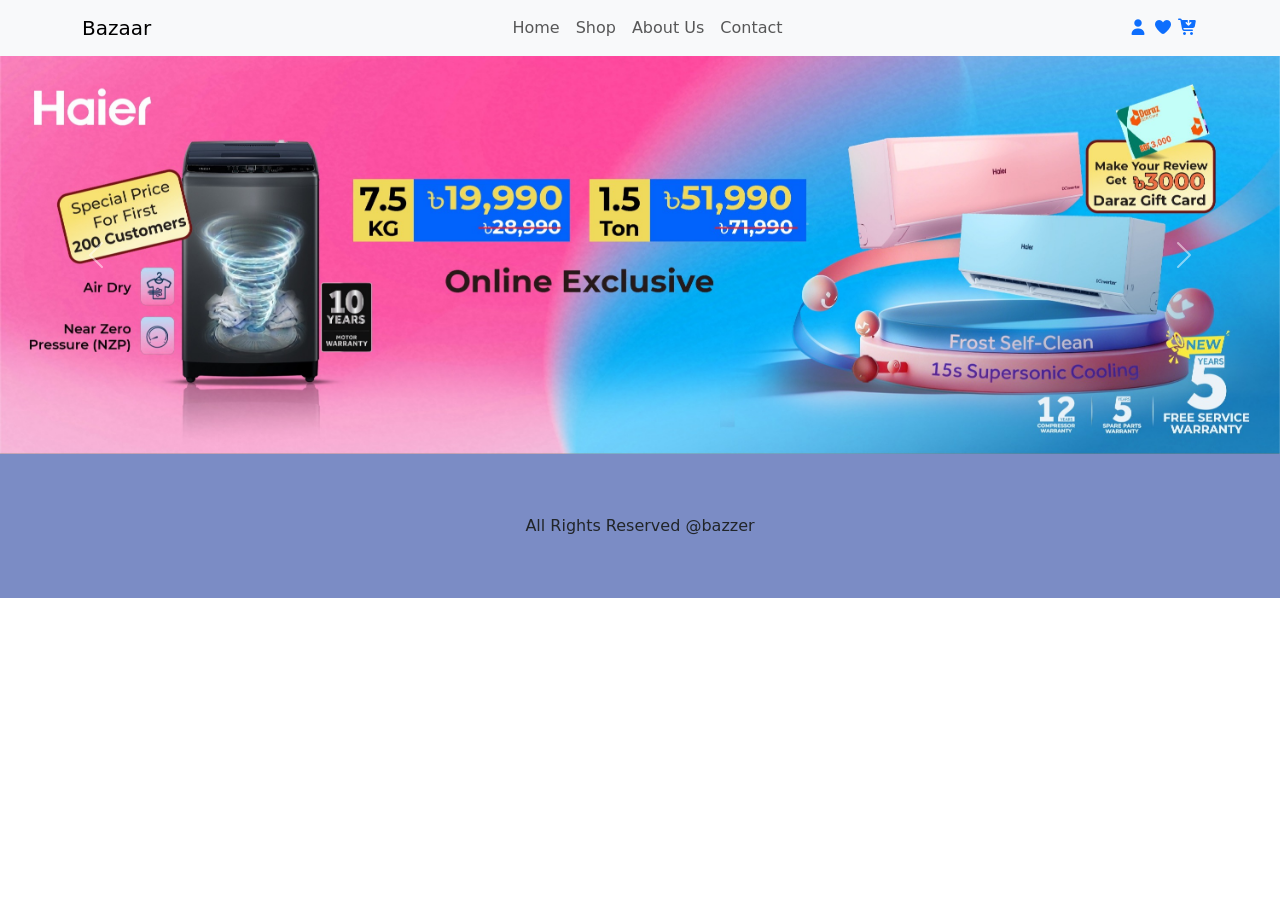
==== index.html @ ea8f2af4 "first commit" ====
<!doctype html>
<html lang="en">
  <head>
    <meta charset="UTF-8" />
    <meta name="viewport" content="width=device-width, initial-scale=1.0" />
    <title>bazaar</title>
    <!-- All CSS File Start Here -->
    <!-- Google Fonts -->

    <!-- Google Fonts -->

    <link rel="stylesheet" href="css/all.min.css" />
    <link rel="stylesheet" href="css/bootstrap.min.css" />
    <link rel="stylesheet" href="css/style.css" />

    <!-- All CSS File End Here -->
  </head>
  <body>
    <!-- All Header Part Start Here -->
    <nav class="navbar navbar-expand-lg bg-body-tertiary">
      <div class="container">
        <a class="navbar-brand" href="#">Bazaar</a>
        <button
          class="navbar-toggler"
          type="button"
          data-bs-toggle="collapse"
          data-bs-target="#navbarSupportedContent"
          aria-controls="navbarSupportedContent"
          aria-expanded="false"
          aria-label="Toggle navigation"
        >
          <span class="navbar-toggler-icon"></span>
        </button>
        <div class="collapse navbar-collapse" id="navbarSupportedContent">
          <ul class="navbar-nav m-auto mb-2 mb-lg-0">
            <li class="nav-item">
              <a class="nav-link" aria-current="page" href="index.html">Home</a>
            </li>
            <li class="nav-item">
              <a class="nav-link" href="product.html">Shop</a>
            </li>
            <li class="nav-item">
              <a class="nav-link" href="about.html">About Us</a>
            </li>
            <li class="nav-item">
              <a class="nav-link" href="contact.html">Contact</a>
            </li>
          </ul>
          <div class="headerEcomIcons">
            <a href="#"><i class="fa-solid fa-user"></i></a>
            <a href="#"><i class="fa-solid fa-heart"></i></a>
            <a href="#"><i class="fa-solid fa-cart-arrow-down"></i></a>
          </div>
        </div>
      </div>
    </nav>
    <!-- All Header Part End Here -->

    <!-- All Page Content Start Here -->

    <!-- All Banner Part Start Here -->
     <div id="carouselExample" class="carousel slide">
  <div class="carousel-inner">
    <div class="carousel-item active">
      <img src="images/banner.png" class="d-block w-100" alt="...">
    </div>
    <div class="carousel-item">
      <img src="images/banner2.png" class="d-block w-100" alt="...">
    </div>
    <div class="carousel-item">
      <img src="images/banner3.png" class="d-block w-100" alt="...">
    </div>
  </div>
  <button class="carousel-control-prev" type="button" data-bs-target="#carouselExample" data-bs-slide="prev">
    <span class="carousel-control-prev-icon" aria-hidden="true"></span>
    <span class="visually-hidden">Previous</span>
  </button>
  <button class="carousel-control-next" type="button" data-bs-target="#carouselExample" data-bs-slide="next">
    <span class="carousel-control-next-icon" aria-hidden="true"></span>
    <span class="visually-hidden">Next</span>
  </button>
</div>
<!-- All Banner Part End Here -->

    <!-- All Page Content End Here -->

    
    

    <!-- All Header Part Start Here -->
    <!-- All Header Part End Here -->

    <!-- All Header Part Start Here -->
    <!-- All Header Part End Here -->

    <!-- All Header Part Start Here -->
    <!-- All Header Part End Here -->

    <!-- All Header Part Start Here -->
    <!-- All Header Part End Here -->

    <!-- All Header Part Start Here -->
    <!-- All Header Part End Here -->

    <!-- All Footer Part Start Here -->

    <!-- All Footer Part End Here -->
<div class="footerPart">
  All Rights Reserved @bazzer 
</div>
    <!-- All JS File Start Here -->
    <script src="js/bootstrap.bundle.js"></script>
    <script src="js/script.js"></script>
    <!-- All JS File End Here -->
  </body>
</html>
---- css/style.css ----
/* All Common CSS Start Here */
* {
  margin: 0;
  padding: 0;
  outline: 0;
  box-sizing: border-box;
}
ul,
ol {
  list-style-type: none;
}
h1,
h2,
h3,
h4,
h5,
h6,
p {
  margin: 0;
  padding: 0;
  line-height: 0.8;
}
a,
a:hover {
  text-decoration: none;
  display: inline-block;
}
/* All Common CSS End Here */

/* All Header Start Here */
/* All Header End Here */



/* All Banner Start Here */
/* All Banner End Here */
/* All Banner Start Here */
/* All Banner End Here */



/* All Footer Start Here */
.footerPart{
  padding: 60px 0;
  background: rgb(123, 140, 197);
  text-align: center;
}
/* All Footer End Here */
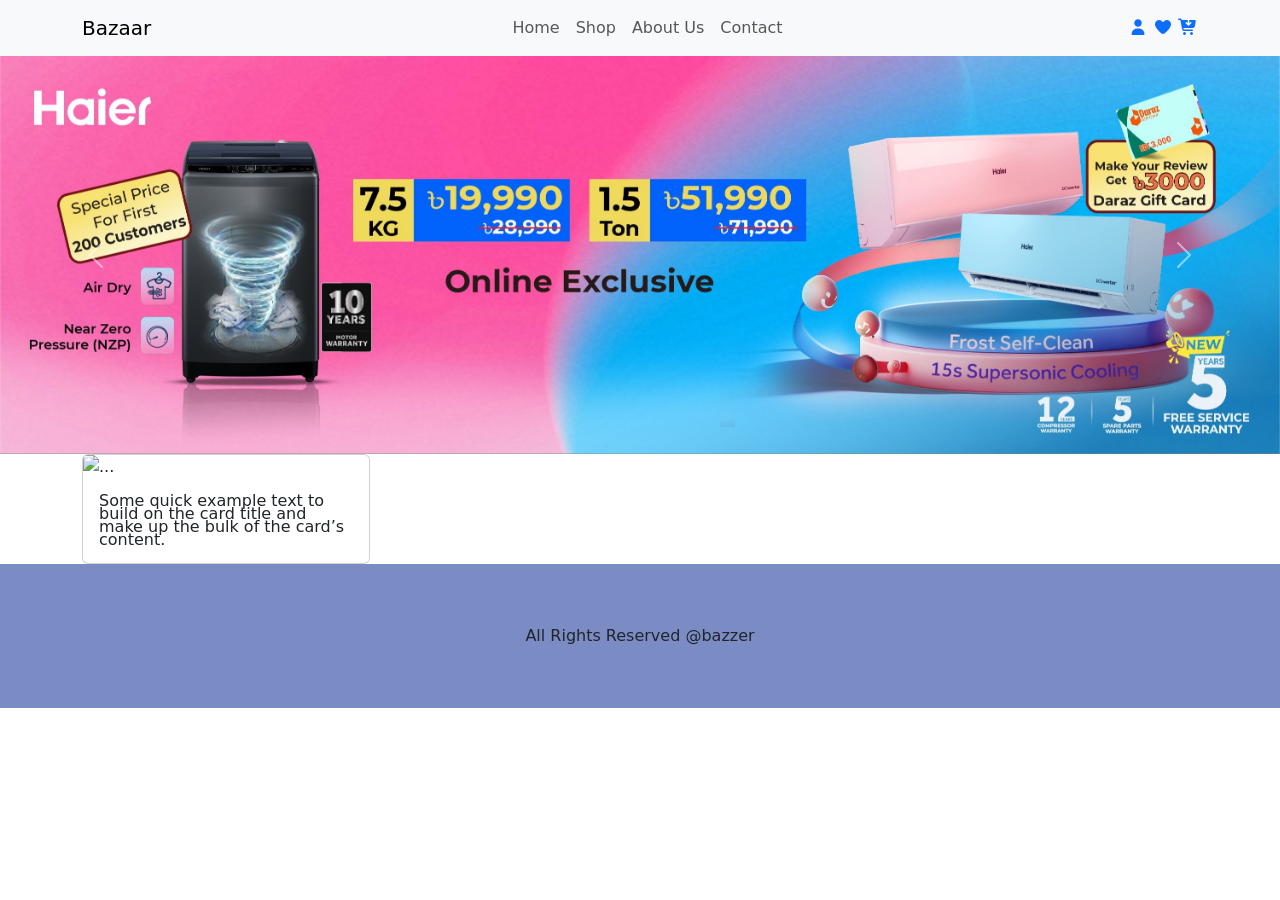
==== commit dde83601: "all" ====
--- a/index.html
+++ b/index.html
@@ -59,36 +59,55 @@
     <!-- All Page Content Start Here -->
 
     <!-- All Banner Part Start Here -->
-     <div id="carouselExample" class="carousel slide">
-  <div class="carousel-inner">
-    <div class="carousel-item active">
-      <img src="images/banner.png" class="d-block w-100" alt="...">
+    <div id="carouselExample" class="carousel slide">
+      <div class="carousel-inner">
+        <div class="carousel-item active">
+          <img src="images/banner.png" class="d-block w-100" alt="..." />
+        </div>
+        <div class="carousel-item">
+          <img src="images/banner2.png" class="d-block w-100" alt="..." />
+        </div>
+        <div class="carousel-item">
+          <img src="images/banner3.png" class="d-block w-100" alt="..." />
+        </div>
+      </div>
+      <button
+        class="carousel-control-prev"
+        type="button"
+        data-bs-target="#carouselExample"
+        data-bs-slide="prev"
+      >
+        <span class="carousel-control-prev-icon" aria-hidden="true"></span>
+        <span class="visually-hidden">Previous</span>
+      </button>
+      <button
+        class="carousel-control-next"
+        type="button"
+        data-bs-target="#carouselExample"
+        data-bs-slide="next"
+      >
+        <span class="carousel-control-next-icon" aria-hidden="true"></span>
+        <span class="visually-hidden">Next</span>
+      </button>
     </div>
-    <div class="carousel-item">
-      <img src="images/banner2.png" class="d-block w-100" alt="...">
-    </div>
-    <div class="carousel-item">
-      <img src="images/banner3.png" class="d-block w-100" alt="...">
-    </div>
+    <!-- All Banner Part End Here -->
+    <!-- All Product Category Start Here -->
+    <section id="productCategory">
+      <div class="container">
+        <div class="row">
+          <div class="col-lg-2">
+            <div class="card" style="width: 18rem;">
+  <img src="..." class="card-img-top" alt="...">
+  <div class="card-body">
+    <p class="card-text">Some quick example text to build on the card title and make up the bulk of the card’s content.</p>
   </div>
-  <button class="carousel-control-prev" type="button" data-bs-target="#carouselExample" data-bs-slide="prev">
-    <span class="carousel-control-prev-icon" aria-hidden="true"></span>
-    <span class="visually-hidden">Previous</span>
-  </button>
-  <button class="carousel-control-next" type="button" data-bs-target="#carouselExample" data-bs-slide="next">
-    <span class="carousel-control-next-icon" aria-hidden="true"></span>
-    <span class="visually-hidden">Next</span>
-  </button>
 </div>
-<!-- All Banner Part End Here -->
-
+          </div>
+        </div>
+      </div>
+    </section>
+    <!-- All Product Category End Here -->
     <!-- All Page Content End Here -->
-
-    
-    
-
-    <!-- All Header Part Start Here -->
-    <!-- All Header Part End Here -->
 
     <!-- All Header Part Start Here -->
     <!-- All Header Part End Here -->
@@ -105,9 +124,7 @@
     <!-- All Footer Part Start Here -->
 
     <!-- All Footer Part End Here -->
-<div class="footerPart">
-  All Rights Reserved @bazzer 
-</div>
+    <div class="footerPart">All Rights Reserved @bazzer</div>
     <!-- All JS File Start Here -->
     <script src="js/bootstrap.bundle.js"></script>
     <script src="js/script.js"></script>
--- a/css/style.css
+++ b/css/style.css
@@ -27,8 +27,9 @@
 }
 /* All Common CSS End Here */
 
-/* All Header Start Here */
-/* All Header End Here */
+/* All Product Category Start Here */
+
+/* All Product Category End Here */
 
 
 
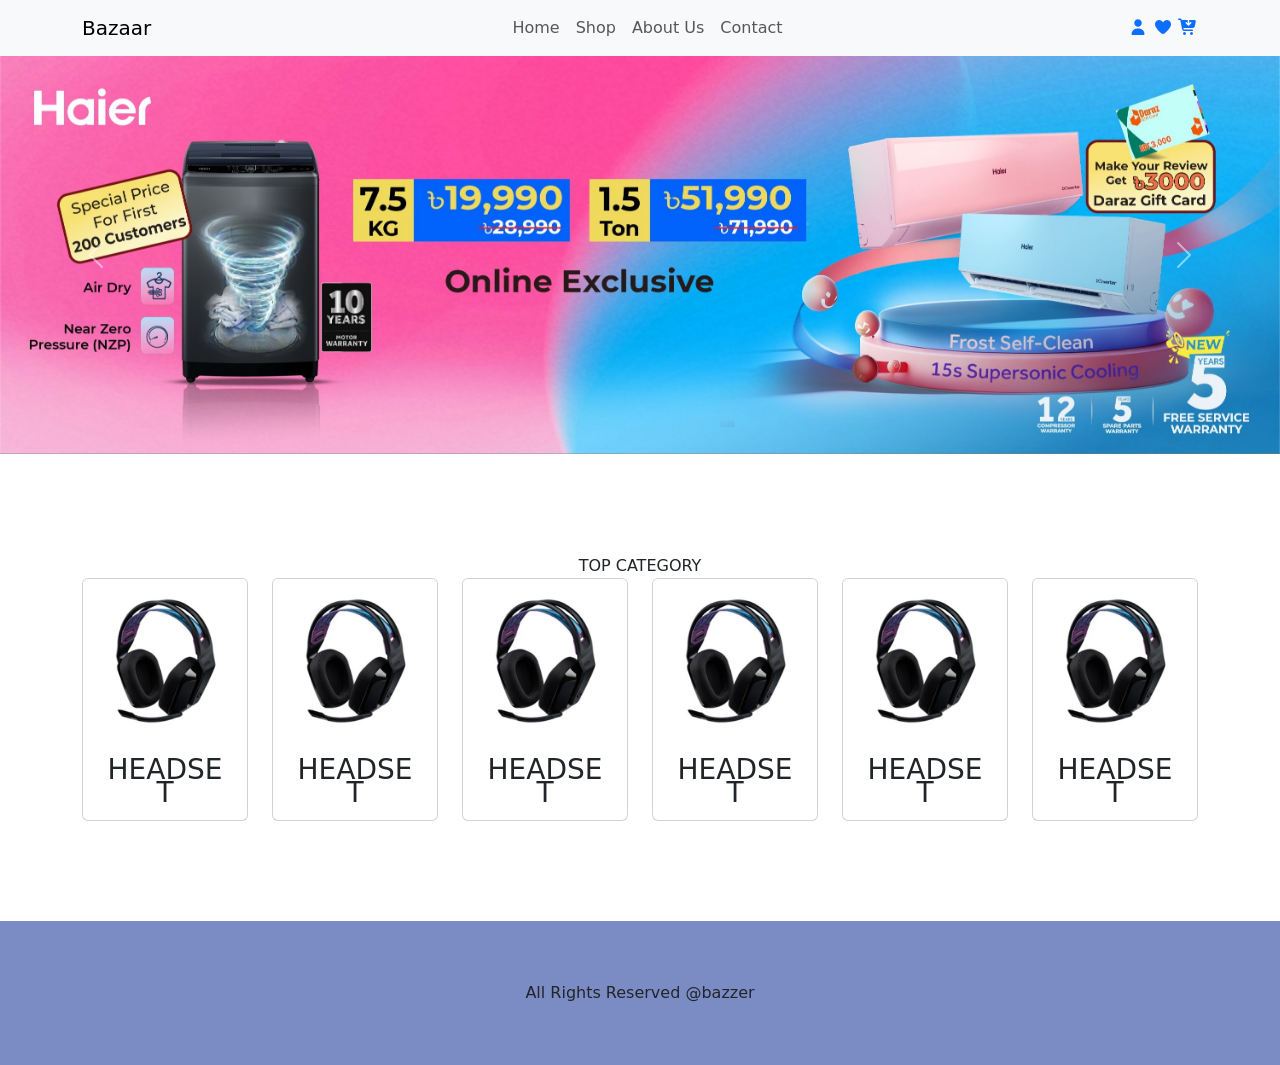
==== commit 22ee6f3f: "all" ====
--- a/index.html
+++ b/index.html
@@ -95,13 +95,92 @@
     <section id="productCategory">
       <div class="container">
         <div class="row">
-          <div class="col-lg-2">
-            <div class="card" style="width: 18rem;">
-  <img src="..." class="card-img-top" alt="...">
-  <div class="card-body">
-    <p class="card-text">Some quick example text to build on the card title and make up the bulk of the card’s content.</p>
-  </div>
-</div>
+          <div class="col-lg-6 m-auto text-center" >TOP CATEGORY</div>
+        </div>
+        <div class="row">
+          <div class="col-lg-2">
+            <div class="categoryCard">
+              <div class="card">
+                <img
+                  src="images/headset.jpeg"
+                  class="card-img-top img-fluid w-100"
+                  alt="headset"
+                />
+                <div class="card-body">
+                  <h3 class="card-text text-center">HEADSET</h3>
+                </div>
+              </div>
+            </div>
+          </div>
+          <div class="col-lg-2">
+            <div class="categoryCard">
+              <div class="card">
+                <img
+                  src="images/headset.jpeg"
+                  class="card-img-top img-fluid w-100"
+                  alt="headset"
+                />
+                <div class="card-body">
+                  <h3 class="card-text text-center">HEADSET</h3>
+                </div>
+              </div>
+            </div>
+          </div>
+          <div class="col-lg-2">
+            <div class="categoryCard">
+              <div class="card">
+                <img
+                  src="images/headset.jpeg"
+                  class="card-img-top img-fluid w-100"
+                  alt="headset"
+                />
+                <div class="card-body">
+                  <h3 class="card-text text-center">HEADSET</h3>
+                </div>
+              </div>
+            </div>
+          </div>
+          <div class="col-lg-2">
+            <div class="categoryCard">
+              <div class="card">
+                <img
+                  src="images/headset.jpeg"
+                  class="card-img-top img-fluid w-100"
+                  alt="headset"
+                />
+                <div class="card-body">
+                  <h3 class="card-text text-center">HEADSET</h3>
+                </div>
+              </div>
+            </div>
+          </div>
+          <div class="col-lg-2">
+            <div class="categoryCard">
+              <div class="card">
+                <img
+                  src="images/headset.jpeg"
+                  class="card-img-top img-fluid w-100"
+                  alt="headset"
+                />
+                <div class="card-body">
+                  <h3 class="card-text text-center">HEADSET</h3>
+                </div>
+              </div>
+            </div>
+          </div>
+          <div class="col-lg-2">
+            <div class="categoryCard">
+              <div class="card">
+                <img
+                  src="images/headset.jpeg"
+                  class="card-img-top img-fluid w-100"
+                  alt="headset"
+                />
+                <div class="card-body">
+                  <h3 class="card-text text-center">HEADSET</h3>
+                </div>
+              </div>
+            </div>
           </div>
         </div>
       </div>
--- a/css/style.css
+++ b/css/style.css
@@ -28,7 +28,10 @@
 /* All Common CSS End Here */
 
 /* All Product Category Start Here */
-
+#productCategory{
+  padding: 100px 0;
+  background: white;
+}
 /* All Product Category End Here */
 
 
